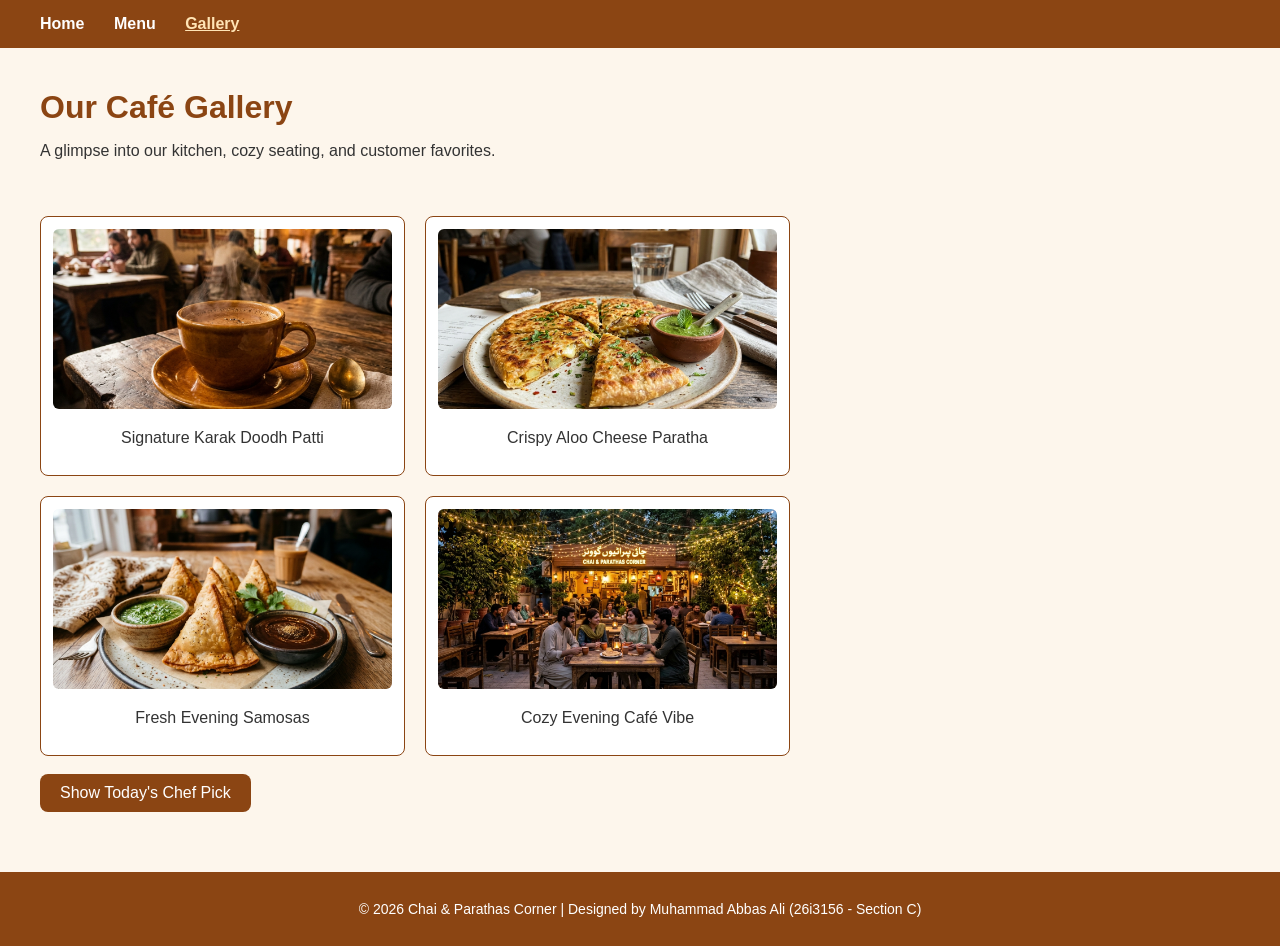
==== gallery.html @ 74a16ed9 "Lab 11 and multi-page cafe" ====
<!-- Name: Muhammad Abbas Ali | Roll Number: 26i3156 | Section: C -->
<!DOCTYPE html>
<html lang="en">
<head>
    <meta charset="UTF-8">
    <title>Chai &amp; Parathas Corner - Gallery</title>
    <link rel="stylesheet" href="style.css">
</head>
<body>

    <nav class="navbar">
        <a href="index.html">Home</a>
        <a href="menu.html">Menu</a>
        <a href="gallery.html" class="active">Gallery</a>
    </nav>

    <header>
        <h1>Our Café Gallery</h1>
        <p>A glimpse into our kitchen, cozy seating, and customer favorites.</p>
    </header>

    <main>
        <div class="gallery-grid">
            <div class="gallery-card">
                <img src="imageschai.jpg" alt="Karak Doodh Patti">
                <p>Signature Karak Doodh Patti</p>
            </div>
            <div class="gallery-card">
                <img src="imagesparatha.jpg" alt="Aloo Cheese Paratha">
                <p>Crispy Aloo Cheese Paratha</p>
            </div>
            <div class="gallery-card">
                <img src="imagessamosa.jpg" alt="Golden Samosas">
                <p>Fresh Evening Samosas</p>
            </div>
            <div class="gallery-card">
                <img src="imagescafe.jpg" alt="Outdoor Seating">
                <p>Cozy Evening Café Vibe</p>
            </div>
        </div>

        <br>
        <button onclick="showChefPick()">Show Today's Chef Pick</button>
    </main>

    <footer>
        <p>&copy; 2026 Chai &amp; Parathas Corner | Designed by Muhammad Abbas Ali (26i3156 - Section C)</p>
    </footer>

    <script src="script.js"></script>
</body>
</html>
---- style.css ----
/* Name: Muhammad Abbas Ali | Roll Number: 26i3156 | Section: C */

body {
    background-color: #fdf6ec;
    color: #333333;
    font-family: Arial, sans-serif;
    margin: 0;
    padding: 0;
}

.navbar {
    background-color: #8b4513;
    padding: 15px 40px;
}

.navbar a {
    color: #ffffff;
    text-decoration: none;
    margin-right: 25px;
    font-weight: bold;
    font-size: 16px;
}

.navbar a:hover,
.navbar a.active {
    text-decoration: underline;
    color: #ffe4b5;
}

header, main {
    padding: 20px 40px;
}

h1 {
    color: #8b4513;
    font-size: 32px;
    margin-bottom: 8px;
}

h2 {
    color: #8b4513;
    margin-top: 25px;
}

.hero-img {
    width: 320px;
    border-radius: 10px;
    border: 2px solid #8b4513;
}

table {
    border-collapse: collapse;
    width: 70%;
    background-color: #ffffff;
}

th {
    background-color: #8b4513;
    color: #ffffff;
}

th, td {
    border: 1px solid #8b4513;
    padding: 10px;
    text-align: left;
}

.gallery-grid {
    display: grid;
    grid-template-columns: repeat(2, 1fr);
    gap: 20px;
    max-width: 750px;
}

.gallery-card {
    background-color: #ffffff;
    border: 1px solid #8b4513;
    border-radius: 8px;
    padding: 12px;
    text-align: center;
}

.gallery-card img {
    width: 100%;
    height: 180px;
    object-fit: cover;
    border-radius: 6px;
}

button {
    background-color: #8b4513;
    color: #ffffff;
    padding: 10px 20px;
    border: none;
    border-radius: 8px;
    font-size: 16px;
    cursor: pointer;
}

button:hover {
    background-color: #6f360e;
}

footer {
    background-color: #8b4513;
    color: #ffffff;
    text-align: center;
    padding: 15px;
    margin-top: 40px;
    font-size: 14px;
}
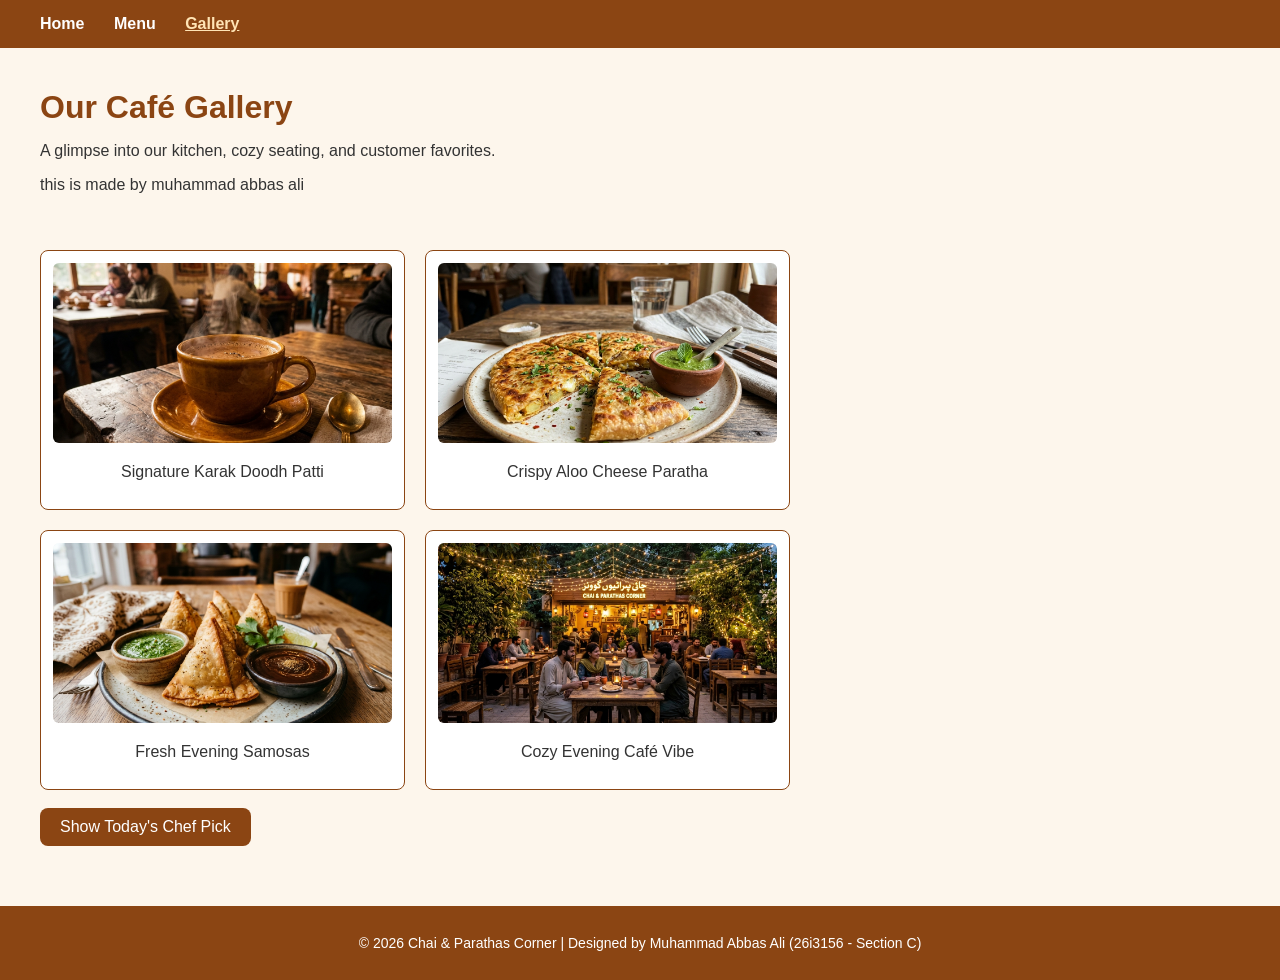
==== commit 03dc9813: "Update gallery page desciption" ====
--- a/gallery.html
+++ b/gallery.html
@@ -17,6 +17,7 @@
     <header>
         <h1>Our Café Gallery</h1>
         <p>A glimpse into our kitchen, cozy seating, and customer favorites.</p>
+        <p>this is made by muhammad abbas ali</p>
     </header>
 
     <main>
